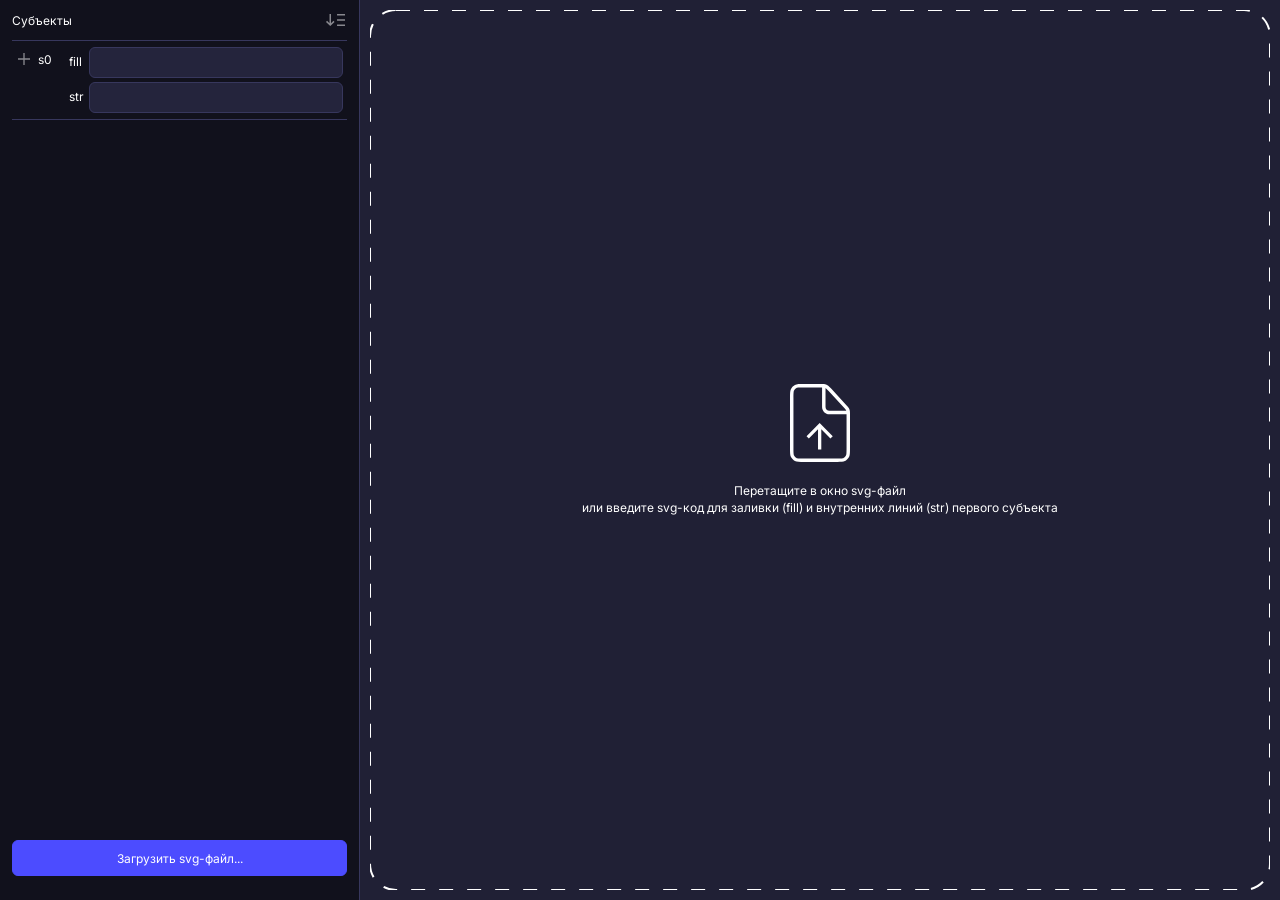
==== index.html @ 62517c6c "Add the settings toolbar and zoom the preview with the wheel A bar above the preview holds the indic" ====
<!DOCTYPE html>
<html lang="ru">
<head>
<meta charset="UTF-8">
<meta name="viewport" content="width=device-width, initial-scale=1">
<title>SVG-конструктор</title>
<link rel="icon" href="data:,">
<link rel="preconnect" href="https://fonts.googleapis.com">
<link rel="preconnect" href="https://fonts.gstatic.com" crossorigin>
<link rel="stylesheet" href="https://fonts.googleapis.com/css2?family=Inter:wght@400&display=swap">
<link rel="stylesheet" href="css/styles.css">
</head>
<!-- The empty state is the page's starting point, so it is set in the markup:
     switching it on from the script would flash the loaded layout first. -->
<body class="is_empty">

<div class="app">

    <aside class="sud_sidebloсk" id="sud_sidebloсk">
        <div class="sub_list_wrap">
            <div class="head_line">
                <p class="sidebar_title">Субъекты</p>
                <button type="button" class="icon_button sort_button" id="sort_button" title="Обратить порядок субъектов">
                    <img src="assets/icons/sort_down_icon.svg" alt="" width="19" height="12">
                </button>
            </div>
            <div class="sub_list" id="sub_list"></div>
        </div>

        <div class="button_block">
            <button type="button" class="upload_button" id="upload_button">
                <span>Загрузить svg-файл...</span>
            </button>
            <button type="button" class="download_button" id="download_button" disabled>
                <img src="assets/icons/downward_icon.svg" alt="" width="12" height="12">
                <span>Скачать</span>
            </button>
            <button type="button" class="copy_button" id="copy_button" disabled title="Скопировать код">
                <img src="assets/icons/content_copy.svg" alt="" width="11" height="12">
            </button>
        </div>

        <div class="resize_handle" id="resize_handle" title="Потяните, чтобы изменить ширину"></div>
    </aside>

    <div class="work_area">

    <div class="settings_toolbar" id="settings_toolbar">
        <div class="settings">

            <!-- Everything here changes the preview or the file; the fields
                 carry their units as text and shed them while being edited. -->
            <div class="indicators_settings" id="indicators_settings" data-drop="4">
                <button type="button" class="switch is_on" id="indicators_switch"
                        role="switch" aria-checked="true" title="Показать индикаторы">
                    <span class="switch_knob"></span>
                </button>
                <span class="settings_label" id="indicators_label">Индикаторы 45 px</span>
                <div class="slider" id="indicators_slider" role="slider" tabindex="0"
                     aria-label="Размер индикаторов" aria-valuemin="20" aria-valuemax="60" aria-valuenow="45">
                    <span class="slider_track"></span>
                    <span class="slider_filled" id="slider_filled"></span>
                    <span class="slider_knob" id="slider_knob"></span>
                </div>
            </div>

            <div class="lines_settings" id="lines_settings" data-drop="2">
                <span class="settings_label">Линии внешн.</span>
                <input type="text" class="unit_input" id="line_out" inputmode="numeric"
                       data-unit=" px" data-min="0" data-max="99" aria-label="Толщина внешней линии">
                <span class="settings_label">, внутр.</span>
                <input type="text" class="unit_input" id="line_in" inputmode="numeric"
                       data-unit=" px" data-min="0" data-max="99" aria-label="Толщина внутренней линии">
            </div>

            <div class="hatching_settings" id="hatching_settings" data-drop="1">
                <span class="settings_label">Штриховка</span>
                <input type="text" class="unit_input" id="hatch_angle" inputmode="numeric"
                       data-unit="°" data-min="0" data-max="180" aria-label="Угол штриховки">
                <input type="text" class="unit_input" id="hatch_width" inputmode="numeric"
                       data-unit=" px" data-min="1" data-max="99" aria-label="Толщина линии штриховки">
                <input type="text" class="unit_input" id="hatch_coverage" inputmode="numeric"
                       data-unit=" %" data-min="1" data-max="100" aria-label="Доля закрашенной части">
            </div>

        </div>

        <!-- Picks which of the six layers the preview shows. The file keeps
             all of them whatever is chosen here. -->
        <div class="layer_selection_block" id="layer_selection_block" data-drop="3">
            <span class="settings_label" id="layer_name">Отлично</span>
            <div class="segments" id="segments"></div>
        </div>
    </div>

    <main class="svg_privew_block" id="svg_privew_block">
        <div class="drag_and_drop_block first_screen" id="first_screen">
            <svg class="dash_frame" aria-hidden="true" focusable="false">
                <rect x="0" y="0" width="100%" height="100%" rx="26" ry="26"></rect>
            </svg>
            <img class="upload_file_icon" src="assets/icons/upload_file_icon.svg" alt="" width="60" height="78">
            <p class="first_screen_text">Перетащите в окно svg-файл<br>или введите svg-код для заливки (fill) и внутренних линий (str) первого субъекта</p>
        </div>
        <!-- Three layers in one coordinate system: the tint sits behind the
             artwork, the outlines and hit areas in front of it. The built file
             itself carries no highlight - it is exported exactly as shown. -->
        <div class="preview_stage" id="preview_stage">
            <svg class="highlight_layer" id="highlight_back" aria-hidden="true" focusable="false"></svg>
            <div class="preview_svg" id="preview_svg"></div>
            <svg class="highlight_layer" id="highlight_front" aria-hidden="true" focusable="false"></svg>
        </div>
    </main>

    </div>

</div>

<div class="drop_overlay" id="drop_overlay">
    <div class="drag_and_drop_block">
        <svg class="dash_frame" aria-hidden="true" focusable="false">
            <rect x="0" y="0" width="100%" height="100%" rx="26" ry="26"></rect>
        </svg>
    </div>
</div>
<div class="error_bar" id="error_bar" role="alert"></div>

<input type="file" id="file_input" accept=".svg,image/svg+xml" hidden>

<script type="module" src="js/app.js"></script>
</body>
</html>
---- css/styles.css ----
/* All colours and metrics come from the Figma exports in design/. */
:root {
    --sidebar-bg: #11111c;
    --preview-bg: #202035;
    --block-bg-hover: #1a1a28;
    --field-bg: #24243c;
    --border: #37375d;
    --accent: #4c4cff;
    --accent-hover: #6378ff;
    --upload-hover: #1e1e41;
    --scroll-thumb: #9393ff;
    --scroll-track: #1d1d38;
    --text: #ffffff;
    --highlight: #ff00fb;
    --drop-line: #9393ff;

    --radius: 6px;
    --control-h: 36px;
    --toolbar-h: 40px;
    --icon-btn: 24px;
    --sub-num-w: 29px;
    --field-pad: 6px;
    --line-h: 17px;
    --sidebar-min: 360px;
}

* { box-sizing: border-box; }

html, body {
    height: 100%;
    margin: 0;
}

body,
button,
input,
textarea {
    font-family: "Inter", "Segoe UI", system-ui, -apple-system, sans-serif;
    font-size: 12px;
    font-weight: 400;
    line-height: var(--line-h);
}

body {
    background: var(--preview-bg);
    color: var(--text);
    overflow: hidden;
}

.app {
    display: flex;
    height: 100%;
}

/* ---------- left sidebar ---------- */

.sud_sidebloсk {
    position: relative;
    display: flex;
    flex-direction: column;
    gap: 24px;
    width: var(--sidebar-min);
    min-width: var(--sidebar-min);
    flex: 0 0 auto;
    padding: 8px 12px 24px;
    background: var(--sidebar-bg);
    border-right: 1px solid var(--border);
}

/* ---------- settings toolbar ---------- */

.work_area {
    display: flex;
    flex-direction: column;
    flex: 1 1 auto;
    min-width: 0;
}

.settings_toolbar {
    display: flex;
    align-items: center;
    justify-content: space-between;
    gap: 20px;
    flex: 0 0 auto;
    height: var(--toolbar-h);
    padding: 0 20px;
    background: var(--sidebar-bg);
    border-bottom: 1px solid var(--border);
}

/* The design lays the bar out at 1920. In a narrower window the settings are
   cut off at the right rather than running into the layer segments, which are
   the one control that must stay reachable. */
.settings {
    display: flex;
    align-items: center;
    /* 20px between the groups, as drawn, tightening only once the window is
       narrower than the design's 1920. */
    gap: clamp(8px, 1.5vw, 20px);
    flex: 0 1 auto;
    min-width: 0;
    overflow: hidden;
}

.layer_selection_block { flex: 0 0 auto; }

.indicators_settings,
.lines_settings,
.hatching_settings,
.layer_selection_block {
    display: flex;
    align-items: center;
    gap: 4px;
    flex: 0 0 auto;
}

.settings_label { white-space: nowrap; }

/* Dropped whole when the bar runs out of room, in the order set in app.js. */
.settings_toolbar .is_hidden { display: none; }

/* ---------- switch ---------- */

.switch {
    flex: 0 0 auto;
    display: inline-flex;
    align-items: center;
    width: 26px;
    height: 15px;
    padding: 1px;
    border-radius: 11px;
    background: none;
    border: 1px solid var(--accent);
    cursor: pointer;
}

.switch.is_on {
    background: var(--accent);
    justify-content: flex-end;
}

.switch_knob {
    width: 13px;
    height: 13px;
    border-radius: 100%;
    background: var(--text);
}

/* ---------- slider ---------- */

/* Fixed indicator sizes, one stop per prepared template. The track is the one
   thing here that reads the same when it is shorter, so it gives way first. */
.slider {
    position: relative;
    flex: 0 1 150px;
    min-width: 60px;
    height: 20px;
    cursor: pointer;
    touch-action: none;
}

.slider_track,
.slider_filled {
    position: absolute;
    top: 8px;
    left: 0;
    height: 4px;
    background: var(--field-bg);
}

.slider_track { width: 100%; }
.slider_filled { background: var(--accent); }

.slider_knob {
    position: absolute;
    top: 0;
    width: 8px;
    height: 20px;
    border-radius: 4px;
    background: var(--text);
}

.slider:focus-visible { outline: none; }
.slider:focus-visible .slider_knob { box-shadow: 0 0 0 2px var(--accent); }

/* ---------- unit inputs ---------- */

.unit_input {
    flex: 0 0 auto;
    width: 46px;
    height: 23px;
    padding: 6px;
    text-align: left;
    background: var(--field-bg);
    border: 1px solid var(--border);
    border-radius: var(--radius);
    color: var(--text);
}

.unit_input:focus {
    outline: none;
    border-color: var(--accent);
}

/* ---------- layer segments ---------- */

.segments {
    display: flex;
    align-items: center;
    width: 190px;
    height: 15px;
    flex: 0 0 auto;
}

.segment {
    position: relative;
    flex: 1 1 0;
    height: 100%;
    padding: 0;
    border: 0;
    border-radius: 0;
    background: none;
    cursor: pointer;
}

.segment:first-child { border-radius: 24px 0 0 24px; }
.segment:last-child { border-radius: 0 24px 24px 0; }

/* A 15px stripe is a small thing to hit, so each segment reaches the full
   height of the bar for the pointer while staying 15px to the eye. The
   pseudo-element belongs to the button, so hover and clicks land on it. */
.segment::after {
    content: "";
    position: absolute;
    left: 0;
    right: 0;
    top: 50%;
    height: var(--toolbar-h);
    transform: translateY(-50%);
}

/* Drawn as an outline straddling the edge, and raised, so the whole ring is
   visible over the segments on either side. */
.segment.is_on {
    z-index: 1;
    outline: 2px solid var(--text);
    outline-offset: -1px;
}

.segment_otlichno { background: #049b4e; }
.segment_norm { background: #00ff00; }
.segment_tpm { background: #fff200; }
.segment_ndp { background: #ff0000; }
.segment_repair { background: #7f4124; }

/* The hatch the "Reserve" background is filled with, in miniature. */
.segment_background {
    background: repeating-linear-gradient(-45deg,
        #808080 0 2px, transparent 2px 6px);
}

/* Full-height grab area on the right edge, so the whole border can be dragged. */
.resize_handle {
    position: absolute;
    top: 0;
    right: -3px;
    width: 6px;
    height: 100%;
    cursor: col-resize;
    z-index: 5;
}

/* The grab area stays wide; only a 1px line is drawn. */
.resize_handle::after {
    content: "";
    position: absolute;
    top: 0;
    left: 2px;
    width: 1px;
    height: 100%;
    background: transparent;
}

.resize_handle:hover::after,
body.is_resizing .resize_handle::after {
    background: var(--accent);
}

body.is_resizing {
    cursor: col-resize;
    user-select: none;
}

.sub_list_wrap {
    display: flex;
    flex-direction: column;
    gap: 8px;
    flex: 1;
    min-height: 0;
}

.head_line {
    display: flex;
    align-items: center;
    gap: 2px;
    height: var(--icon-btn);
}

.sidebar_title {
    margin: 0;
    flex: 1 1 auto;
    min-width: 0;
    font-weight: 400;
}

/* position: relative makes the list the offsetParent of its rows, which is what
   centring a row in view is measured against. */
.sub_list {
    position: relative;
    display: flex;
    flex-direction: column;
    gap: 0;
    overflow-y: auto;
    flex: 1;
    min-height: 0;
}

.sub_list::-webkit-scrollbar { width: 4px; }
.sub_list::-webkit-scrollbar-track { background: var(--scroll-track); }
.sub_list::-webkit-scrollbar-thumb { background: var(--scroll-thumb); }
.sub_list::-webkit-scrollbar-button { display: none; height: 0; width: 0; }
.sub_list::-webkit-scrollbar-corner { background: var(--scroll-track); }

/* Chrome ignores the ::-webkit-scrollbar rules as soon as scrollbar-width is
   set, so the standard properties are kept for Firefox only. */
@supports not selector(::-webkit-scrollbar) {
    .sub_list {
        scrollbar-width: thin;
        scrollbar-color: var(--scroll-thumb) var(--scroll-track);
    }
}

/* ---------- subject row ---------- */

.sub_block {
    position: relative;
    display: flex;
    align-items: flex-start;
    gap: 2px;
    padding: 6px 4px 6px 0;
    background: none;
    border-top: 1px solid var(--border);
    border-bottom: 1px solid var(--border);
    border-radius: 0;
    cursor: pointer;
}

/* Adjacent rows share one visible rule rather than stacking two. */
.sub_block + .sub_block { border-top: none; }

/* The row being carried leaves the list and is fixed to the viewport, so that
   scrolling the list underneath does not drag it along. Its copy stays behind
   in the list and holds the place it would drop into. */
.sub_block.is_dragging {
    position: fixed;
    background: var(--block-bg-hover);
    z-index: 6;
    pointer-events: none;
}

/* The copy is a picture of the row, not a row: it answers to nothing. */
.sub_block_ghost { pointer-events: none; }

/* Only the row in hand is lit while it is being carried - the rows it passes
   over are under the cursor, but they are not what the cursor is on. */
body.is_row_dragging .sub_block:hover,
body.is_row_dragging .sub_block:active,
body.is_row_dragging .sub_block.is_hover { background: none; }

body.is_row_dragging .sub_block.is_dragging { background: var(--block-bg-hover); }

/* The gap the row would drop into, marked on the rows either side of it. Drawn
   over the 1px rule rather than as a thicker border, so widening the line
   cannot nudge the rows below it while the row is being carried. */
.sub_block.is_drop_above::after,
.sub_block.is_drop_below::after {
    content: "";
    position: absolute;
    left: 0;
    right: 0;
    height: 2px;
    background: var(--drop-line);
    pointer-events: none;
}

.sub_block.is_drop_above::after { bottom: -1px; }
.sub_block.is_drop_below::after { top: -1px; }

body.is_row_dragging {
    cursor: grabbing;
    user-select: none;
}

/* is_hover is the same state reached from the preview side, so pointing at a
   subject in the drawing lights up its row and the other way round. */
.sub_block:hover,
.sub_block:active,
.sub_block.is_hover { background: var(--block-bg-hover); }

.icon_button {
    flex: 0 0 auto;
    display: inline-flex;
    align-items: center;
    justify-content: center;
    width: var(--icon-btn);
    height: var(--icon-btn);
    padding: 0;
    background: none;
    border: 0;
    cursor: pointer;
    opacity: 0.5;
}

.icon_button:hover,
.icon_button:active { opacity: 1; }

.sub_num {
    flex: 0 0 auto;
    width: var(--sub-num-w);
    height: var(--icon-btn);
    display: flex;
    align-items: center;
}

.text_fields_block {
    display: none;
    flex-direction: column;
    gap: 4px;
    flex: 1 1 auto;
    min-width: 0;
}

.sub_block.is_open .text_fields_block { display: flex; }
.sub_block.is_open .delete_sub_button { display: none; }

/* Collapsed rows show nothing in the middle, so the delete button is pushed
   to the far right instead of being carried there by the fields. */
.delete_sub_button { margin-left: auto; }

.text_field {
    display: flex;
    align-items: flex-start;
    gap: 4px;
    min-width: 0;
}

/* Padding matches the input's, so the label sits on the first line's baseline. */
.field_label {
    flex: 0 0 auto;
    width: 16px;
    padding-top: var(--field-pad);
    color: var(--text);
}

.text_field textarea {
    flex: 1 1 auto;
    min-width: 0;
    display: block;
    height: calc(var(--line-h) + var(--field-pad) * 2 + 2px);
    min-height: calc(var(--line-h) + var(--field-pad) * 2 + 2px);
    overflow: hidden;
    resize: none;
    background: var(--field-bg);
    border: 1px solid var(--border);
    border-radius: var(--radius);
    padding: var(--field-pad);
    color: var(--text);
    word-break: break-all;
    cursor: text;
}

.text_field textarea:focus {
    outline: none;
    border-color: var(--accent);
}

/* ---------- buttons ---------- */

.button_block {
    display: flex;
    align-items: center;
    gap: 6px;
}

.upload_button,
.download_button,
.copy_button {
    display: inline-flex;
    align-items: center;
    justify-content: center;
    height: var(--control-h);
    padding: 0 6px;
    border-radius: var(--radius);
    color: var(--text);
    cursor: pointer;
}

/* flex-basis 0 makes the two wide buttons share the row equally, whatever their
   labels measure. At the 360px minimum half the row is 145.5px and the upload
   label needs 149.3px at the design's 10px padding, so these two carry 6px
   instead - the label stays whole and the buttons stay exactly equal. */
.upload_button {
    flex: 1 1 0;
    min-width: 0;
    gap: 10px;
    background: transparent;
    border: 1px solid var(--accent);
}

.download_button {
    flex: 1 1 0;
    min-width: 0;
    gap: 5px;
    background: var(--accent);
    border: 1px solid var(--accent);
}

.upload_button span,
.download_button span {
    min-width: 0;
    overflow: hidden;
    white-space: nowrap;
    text-overflow: ellipsis;
}

.download_button img { flex: 0 0 auto; }

.copy_button {
    flex: 0 0 auto;
    padding: 0 10px;
    gap: 5px;
    background: var(--accent);
    border: 1px solid var(--accent);
}

.upload_button:hover { background: var(--upload-hover); }

.download_button:hover:not(:disabled),
.copy_button:hover:not(:disabled) {
    background: var(--accent-hover);
    border-color: var(--accent-hover);
}

.download_button:disabled,
.copy_button:disabled {
    opacity: 0.4;
    cursor: not-allowed;
}

/* Nothing has been entered yet: the only thing to do is load a file, so Upload
   is the filled button and the two export buttons are not offered at all. */
body.is_empty .download_button,
body.is_empty .copy_button { display: none; }

body.is_empty .upload_button { background: var(--accent); }

body.is_empty .upload_button:hover {
    background: var(--accent-hover);
    border-color: var(--accent-hover);
}

/* ---------- right preview ---------- */

.svg_privew_block {
    position: relative;
    flex: 1 1 auto;
    min-width: 0;
    min-height: 0;
    padding: 20px;
    display: flex;
    align-items: center;
    justify-content: center;
    background: var(--preview-bg);
}

/* The injected <svg> is scaled by CSS only; the exported markup is untouched.
   The wheel zoom scales the whole stage rather than the drawing inside it, so
   the highlight layers cannot drift out of register with the artwork. */
.preview_stage {
    position: relative;
    width: 100%;
    height: 100%;
    min-width: 0;
    min-height: 0;
}

.preview_svg,
.highlight_layer {
    position: absolute;
    inset: 0;
    width: 100%;
    height: 100%;
}

.preview_stage svg {
    width: 100%;
    height: 100%;
    /* preserveAspectRatio defaults to xMidYMid meet, so proportions are kept.
       The highlight layers carry the same viewBox and the same box, so the two
       coordinate systems land on top of each other exactly. */
}

/* ---------- subject highlight ---------- */

/* Only the hit areas take the pointer; everything else in the layer is paint. */
.highlight_layer { pointer-events: none; }

.highlight_layer .hl_tint,
.highlight_layer .hl_outline {
    visibility: hidden;
}

.highlight_layer .hl_tint.is_on,
.highlight_layer .hl_outline.is_on {
    visibility: visible;
}

.hl_tint {
    fill: var(--highlight);
    fill-opacity: 0.1;
    stroke: none;
}

.hl_outline {
    fill: none;
    stroke: var(--highlight);
}

/* Invisible, but it is what the cursor actually meets in the drawing. */
.hl_hit {
    fill: transparent;
    stroke: none;
    pointer-events: all;
    cursor: pointer;
}

/* ---------- drag-and-drop frame: empty state and drag overlay ---------- */

/* Design: the block is inset 10px from its container, corner radius 26, and
   carries a 1px white dash-dot outline. */
.drag_and_drop_block {
    position: absolute;
    inset: 10px;
    display: flex;
    flex-direction: column;
    align-items: center;
    justify-content: center;
    gap: 20px;
    padding: 20px;
    border-radius: 26px;
    text-align: center;
    pointer-events: none;
}

/* CSS borders cannot be dashed to a given measure, so the outline is a real
   stroke: 14px of line, 14px of gap. The rect fills the svg viewport and is
   stroked at double width - the outer half falls outside the viewport and is
   clipped, leaving a crisp 1px line inside. */
.dash_frame {
    position: absolute;
    inset: 0;
    width: 100%;
    height: 100%;
    overflow: hidden;
}

.dash_frame rect {
    fill: none;
    stroke: var(--text);
    stroke-width: 2;
    stroke-dasharray: 14 14;
}

.first_screen { display: none; }

body.is_empty .first_screen { display: flex; }
body.is_empty .preview_stage { display: none; }
/* With nothing to look at there is nothing to set up either. */
body.is_empty .settings_toolbar { display: none; }

/* While a file is being dragged, the overlay draws the only frame: the one on
   the first screen would show through the veil as a second, offset outline. */
body.is_dragging .first_screen .dash_frame { display: none; }

.upload_file_icon { flex: 0 0 auto; }

.first_screen_text {
    margin: 0;
    max-width: 100%;
}

/* ---------- drag overlay ---------- */

/* Design drag_screen: #11111C at 80%, with the same inset dash-dot frame. */
.drop_overlay {
    position: fixed;
    inset: 0;
    display: none;
    background: rgba(17, 17, 28, 0.8);
    z-index: 10;
}

.drop_overlay.is_active { display: block; }

.error_bar {
    position: fixed;
    left: 50%;
    bottom: 24px;
    transform: translateX(-50%);
    max-width: 70vw;
    padding: 10px 16px;
    border-radius: var(--radius);
    background: var(--sidebar-bg);
    border: 1px solid #ff5c5c;
    display: none;
    z-index: 20;
}

.error_bar.is_visible { display: block; }
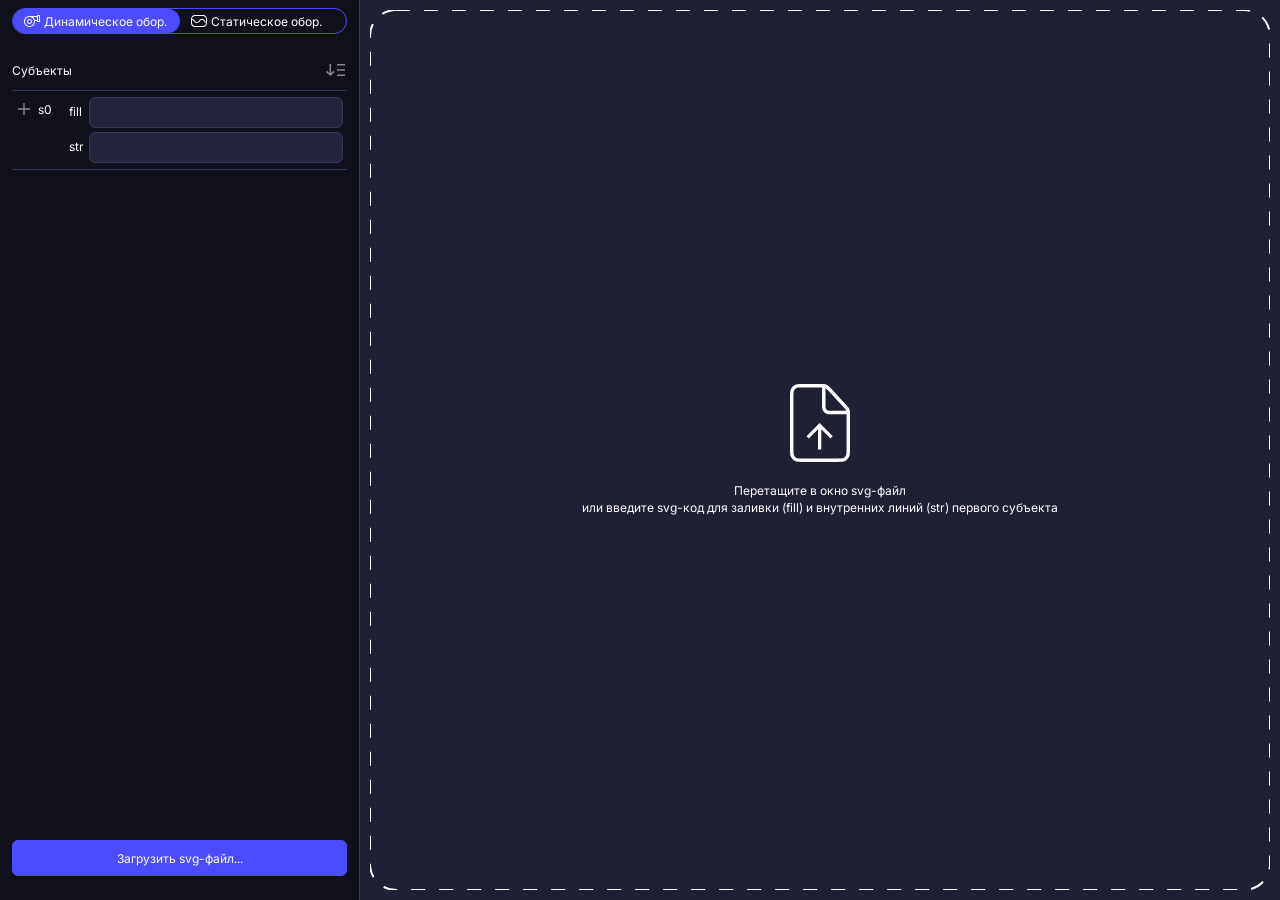
==== commit ff32cde6: "Static equipment: a second template, chosen over one drawing KOMPAKS draws two kinds of object, and " ====
--- a/index.html
+++ b/index.html
@@ -17,6 +17,129 @@
 <div class="app">
 
     <aside class="sud_sidebloсk" id="sud_sidebloсk">
+
+        <!-- Which of the two templates the file is built from. It is the first
+             thing in the sidebar whatever else is showing, and it changes
+             nothing else: the subjects, their code and every adjustment made
+             to them stay exactly as they are across a switch. -->
+        <div class="object_type_selector" id="object_type_selector" role="group" aria-label="Тип объекта">
+            <button type="button" class="object_type is_on" id="object_type_dynamic"
+                    data-type="dynamic" aria-pressed="true">
+                <img src="assets/icons/dynamics_icon.svg" alt="" width="16" height="12">
+                <span>Динамическое обор.</span>
+            </button>
+            <button type="button" class="object_type" id="object_type_static"
+                    data-type="static" aria-pressed="false">
+                <img src="assets/icons/static_icon.svg" alt="" width="16" height="12">
+                <span>Статическое обор.</span>
+            </button>
+        </div>
+
+        <!-- The click area of the selected subject: how far each border of its
+             layer_sN_frame sits from the subject's own edge. Hidden while
+             nothing is selected. -->
+        <div class="click_area_settings" id="click_area_settings">
+            <div class="head_line">
+                <p class="sidebar_title">Область нажатия</p>
+                <button type="button" class="icon_button reset_button" id="reset_button" title="Вернуть область нажатия к размеру субъекта">
+                    <img src="assets/icons/reset_icon.svg" alt="" width="12" height="12">
+                </button>
+            </div>
+            <div class="inputs_block">
+                <div class="click_column">
+                    <label class="click_input">
+                        <img src="assets/icons/border_left_icon.svg" alt="" width="12" height="12">
+                        <input type="text" id="click_left" inputmode="numeric" data-side="left"
+                               aria-label="Левая граница области нажатия">
+                    </label>
+                </div>
+                <div class="click_column">
+                    <label class="click_input">
+                        <img src="assets/icons/border_top_icon.svg" alt="" width="12" height="12">
+                        <input type="text" id="click_top" inputmode="numeric" data-side="top"
+                               aria-label="Верхняя граница области нажатия">
+                    </label>
+                    <label class="click_input">
+                        <img src="assets/icons/border_bottom_icon.svg" alt="" width="12" height="12">
+                        <input type="text" id="click_bottom" inputmode="numeric" data-side="bottom"
+                               aria-label="Нижняя граница области нажатия">
+                    </label>
+                </div>
+                <div class="click_column">
+                    <label class="click_input">
+                        <img src="assets/icons/border_right_icon.svg" alt="" width="12" height="12">
+                        <input type="text" id="click_right" inputmode="numeric" data-side="right"
+                               aria-label="Правая граница области нажатия">
+                    </label>
+                </div>
+            </div>
+        </div>
+
+        <!-- Where each of the five indicators of the selected subject sits,
+             measured from the corner of the subject the format puts it in. -->
+        <div class="indicator_position_settings" id="indicator_position_settings">
+            <div class="head_line">
+                <p class="sidebar_title">Индикаторы</p>
+                <button type="button" class="icon_button reset_button" id="reset_indicators_button"
+                        title="Вернуть индикаторы всех субъектов на места">
+                    <img src="assets/icons/reset_icon.svg" alt="" width="12" height="12">
+                </button>
+            </div>
+            <div class="inputs_block">
+                <div class="click_column">
+                    <div class="ind_row">
+                        <img src="assets/icons/old_repair_icon.svg" alt="" width="16" height="16" title="Ремонт в прошлом">
+                        <div class="ind_fields" data-indicator="oldRepair">
+                            <input type="text" class="ind_input" id="ind_old_repair_x" inputmode="numeric"
+                                   data-indicator="oldRepair" data-axis="x" aria-label="Ремонт в прошлом, сдвиг по X">
+                            <input type="text" class="ind_input" id="ind_old_repair_y" inputmode="numeric"
+                                   data-indicator="oldRepair" data-axis="y" aria-label="Ремонт в прошлом, сдвиг по Y">
+                        </div>
+                    </div>
+                    <div class="ind_row">
+                        <img src="assets/icons/old_sost_icon.svg" alt="" width="16" height="16" title="Состояние в прошлом">
+                        <div class="ind_fields" data-indicator="oldSost">
+                            <input type="text" class="ind_input" id="ind_old_sost_x" inputmode="numeric"
+                                   data-indicator="oldSost" data-axis="x" aria-label="Состояние в прошлом, сдвиг по X">
+                            <input type="text" class="ind_input" id="ind_old_sost_y" inputmode="numeric"
+                                   data-indicator="oldSost" data-axis="y" aria-label="Состояние в прошлом, сдвиг по Y">
+                        </div>
+                    </div>
+                </div>
+                <div class="click_column">
+                    <div class="ind_row">
+                        <img src="assets/icons/insert_icon.svg" alt="" width="16" height="16" title="Вставка">
+                        <div class="ind_fields" data-indicator="insert">
+                            <input type="text" class="ind_input" id="ind_insert_x" inputmode="numeric"
+                                   data-indicator="insert" data-axis="x" aria-label="Вставка, сдвиг по X">
+                            <input type="text" class="ind_input" id="ind_insert_y" inputmode="numeric"
+                                   data-indicator="insert" data-axis="y" aria-label="Вставка, сдвиг по Y">
+                        </div>
+                    </div>
+                </div>
+                <div class="click_column">
+                    <div class="ind_row">
+                        <img src="assets/icons/old_lock_icon.svg" alt="" width="16" height="16" title="Блокировка в прошлом">
+                        <div class="ind_fields" data-indicator="oldLock">
+                            <input type="text" class="ind_input" id="ind_old_lock_x" inputmode="numeric"
+                                   data-indicator="oldLock" data-axis="x" aria-label="Блокировка в прошлом, сдвиг по X">
+                            <input type="text" class="ind_input" id="ind_old_lock_y" inputmode="numeric"
+                                   data-indicator="oldLock" data-axis="y" aria-label="Блокировка в прошлом, сдвиг по Y">
+                        </div>
+                    </div>
+                    <div class="ind_row">
+                        <img src="assets/icons/fail_icon.svg" alt="" width="16" height="16" title="Отказ">
+                        <div class="ind_fields" data-indicator="fail">
+                            <input type="text" class="ind_input" id="ind_fail_x" inputmode="numeric"
+                                   data-indicator="fail" data-axis="x" aria-label="Отказ, сдвиг по X">
+                            <input type="text" class="ind_input" id="ind_fail_y" inputmode="numeric"
+                                   data-indicator="fail" data-axis="y" aria-label="Отказ, сдвиг по Y">
+                        </div>
+                    </div>
+                </div>
+            </div>
+        </div>
+
         <div class="sub_list_wrap">
             <div class="head_line">
                 <p class="sidebar_title">Субъекты</p>
@@ -50,45 +173,67 @@
 
             <!-- Everything here changes the preview or the file; the fields
                  carry their units as text and shed them while being edited. -->
-            <div class="indicators_settings" id="indicators_settings" data-drop="4">
+            <!-- Preview only, like the indicator switch: the triangle marks where
+                 the click area is pointed at and never reaches the file. -->
+            <div class="cursor_settings" id="cursor_settings" data-drop="6">
+                <button type="button" class="switch is_on" id="cursor_switch"
+                        role="switch" aria-checked="true" title="Скрыть курсор">
+                    <span class="switch_knob"></span>
+                </button>
+                <span class="settings_label">Курсор</span>
+            </div>
+
+            <div class="indicators_settings" id="indicators_settings" data-drop="5">
                 <button type="button" class="switch is_on" id="indicators_switch"
                         role="switch" aria-checked="true" title="Показать индикаторы">
                     <span class="switch_knob"></span>
                 </button>
-                <span class="settings_label" id="indicators_label">Индикаторы 45 px</span>
+                <span class="settings_label" id="indicators_label">Индикаторы Ø<span class="label_num" id="indicators_size">45</span></span>
                 <div class="slider" id="indicators_slider" role="slider" tabindex="0"
-                     aria-label="Размер индикаторов" aria-valuemin="20" aria-valuemax="60" aria-valuenow="45">
+                     aria-label="Размер индикаторов" aria-valuemin="6" aria-valuemax="100" aria-valuenow="45">
                     <span class="slider_track"></span>
                     <span class="slider_filled" id="slider_filled"></span>
                     <span class="slider_knob" id="slider_knob"></span>
                 </div>
             </div>
 
-            <div class="lines_settings" id="lines_settings" data-drop="2">
+            <div class="lines_settings" id="lines_settings" data-drop="3">
                 <span class="settings_label">Линии внешн.</span>
                 <input type="text" class="unit_input" id="line_out" inputmode="numeric"
-                       data-unit=" px" data-min="0" data-max="99" aria-label="Толщина внешней линии">
+                       data-min="0" data-max="99" aria-label="Толщина внешней линии">
                 <span class="settings_label">, внутр.</span>
                 <input type="text" class="unit_input" id="line_in" inputmode="numeric"
-                       data-unit=" px" data-min="0" data-max="99" aria-label="Толщина внутренней линии">
-            </div>
-
-            <div class="hatching_settings" id="hatching_settings" data-drop="1">
+                       data-min="0" data-max="99" aria-label="Толщина внутренней линии">
+            </div>
+
+            <div class="hatching_settings" id="hatching_settings" data-drop="2">
                 <span class="settings_label">Штриховка</span>
                 <input type="text" class="unit_input" id="hatch_angle" inputmode="numeric"
                        data-unit="°" data-min="0" data-max="180" aria-label="Угол штриховки">
                 <input type="text" class="unit_input" id="hatch_width" inputmode="numeric"
-                       data-unit=" px" data-min="1" data-max="99" aria-label="Толщина линии штриховки">
+                       data-min="1" data-max="99" aria-label="Толщина линии штриховки">
                 <input type="text" class="unit_input" id="hatch_coverage" inputmode="numeric"
                        data-unit=" %" data-min="1" data-max="100" aria-label="Доля закрашенной части">
             </div>
 
+            <!-- The empty space the format leaves under the object, and as much
+                 above it as is asked for. Both are part of the document, so the
+                 file is rebuilt as they are typed. -->
+            <div class="offset_settings" id="offset_settings" data-drop="1">
+                <span class="settings_label">Отступ снизу</span>
+                <input type="text" class="unit_input" id="offset_bottom" inputmode="numeric"
+                       data-min="0" data-max="9999" aria-label="Отступ снизу">
+                <span class="settings_label">, сверху</span>
+                <input type="text" class="unit_input" id="offset_top" inputmode="numeric"
+                       data-min="0" data-max="9999" aria-label="Отступ сверху">
+            </div>
+
         </div>
 
         <!-- Picks which of the six layers the preview shows. The file keeps
              all of them whatever is chosen here. -->
-        <div class="layer_selection_block" id="layer_selection_block" data-drop="3">
-            <span class="settings_label" id="layer_name">Отлично</span>
+        <div class="layer_selection_block" id="layer_selection_block" data-drop="4">
+            <span class="settings_label" id="layer_name">ХОР</span>
             <div class="segments" id="segments"></div>
         </div>
     </div>
--- a/css/styles.css
+++ b/css/styles.css
@@ -104,9 +104,11 @@
 
 .layer_selection_block { flex: 0 0 auto; }
 
+.cursor_settings,
 .indicators_settings,
 .lines_settings,
 .hatching_settings,
+.offset_settings,
 .layer_selection_block {
     display: flex;
     align-items: center;
@@ -115,9 +117,31 @@
 }
 
 .settings_label { white-space: nowrap; }
+
+/* The size in the indicator label keeps the width of the widest of the
+   prepared sizes, so stepping from 6 to 100 cannot push the rest of the bar
+   about. The width itself is measured and set by app.js: `ch` is the width of
+   a "0" without the tabular figures asked for here, and "100" does not fit in
+   three of those. */
+.label_num {
+    display: inline-block;
+    font-variant-numeric: tabular-nums;
+}
+
+/* Both switch strips answer to a click anywhere on them, bar the slider, which
+   carries its own cursor and keeps its own clicks (see app.js). */
+.cursor_settings,
+.indicators_settings {
+    cursor: pointer;
+    user-select: none;
+}
 
 /* Dropped whole when the bar runs out of room, in the order set in app.js. */
 .settings_toolbar .is_hidden { display: none; }
+
+/* Not the bar running out of room: a block with nothing to set for the object
+   being built, which is gone whatever room there is. */
+.settings_toolbar .is_off { display: none; }
 
 /* ---------- switch ---------- */
 
@@ -299,6 +323,47 @@
     min-height: 0;
 }
 
+/* Two halves of one pill, from design/object_type_selector.json: a 1px accent
+   ring around both and the chosen one filled. At the sidebar's 360px minimum
+   the ring measures the design's 336px exactly, which is what the labels were
+   laid out against. */
+.object_type_selector {
+    display: flex;
+    align-items: center;
+    flex: 0 0 auto;
+    height: 26px;
+    border: 1px solid var(--accent);
+    border-radius: 40px;
+}
+
+.object_type {
+    display: flex;
+    align-items: center;
+    flex: 1 1 0;
+    min-width: 0;
+    height: 24px;
+    gap: 4px;
+    padding: 0 11px;
+    border: 0;
+    border-radius: 44px;
+    background: transparent;
+    color: var(--text);
+    cursor: pointer;
+}
+
+.object_type img { flex: 0 0 auto; }
+
+.object_type span {
+    min-width: 0;
+    overflow: hidden;
+    white-space: nowrap;
+    text-overflow: ellipsis;
+}
+
+.object_type.is_on { background: var(--accent); }
+
+.object_type:not(.is_on):hover { background: var(--upload-hover); }
+
 .head_line {
     display: flex;
     align-items: center;
@@ -339,6 +404,115 @@
         scrollbar-color: var(--scroll-thumb) var(--scroll-track);
     }
 }
+
+/* ---------- click area ---------- */
+
+/* Design click_area_settings: a head line like the list's own, then three
+   columns of 23px fields - left, top over bottom, right - laid out the way the
+   borders they move sit around the subject. Only a selected subject has an
+   area to adjust, so with nothing selected the block is not there at all. */
+.click_area_settings {
+    display: none;
+    flex-direction: column;
+    gap: 8px;
+    flex: 0 0 auto;
+}
+
+.click_area_settings.is_on { display: flex; }
+
+.inputs_block {
+    display: flex;
+    align-items: center;
+    gap: 6px;
+}
+
+.click_column {
+    display: flex;
+    flex-direction: column;
+    gap: 6px;
+    flex: 1 1 0;
+    min-width: 0;
+}
+
+/* The whole field is the label, so a click anywhere in it - the icon included -
+   puts the caret in the number. */
+.click_input {
+    display: flex;
+    align-items: center;
+    gap: 6px;
+    height: 23px;
+    padding: 0 6px;
+    background: var(--field-bg);
+    border: 1px solid var(--border);
+    border-radius: var(--radius);
+    cursor: text;
+}
+
+.click_input:focus-within { border-color: var(--accent); }
+
+.click_input img { flex: 0 0 auto; }
+
+.click_input input {
+    flex: 1 1 auto;
+    width: 100%;
+    min-width: 0;
+    padding: 0;
+    background: none;
+    border: 0;
+    color: var(--text);
+}
+
+.click_input input:focus { outline: none; }
+
+/* ---------- indicator positions ---------- */
+
+/* Design indicator_position_settings: the same three columns as the block
+   above, each row an icon and the two fields that move that indicator. */
+.indicator_position_settings {
+    display: none;
+    flex-direction: column;
+    gap: 8px;
+    flex: 0 0 auto;
+}
+
+.indicator_position_settings.is_on { display: flex; }
+
+.ind_row {
+    display: flex;
+    align-items: center;
+    gap: 4px;
+}
+
+.ind_row > img { flex: 0 0 auto; }
+
+.ind_fields {
+    display: flex;
+    align-items: center;
+    gap: 2px;
+    flex: 1 1 auto;
+    min-width: 0;
+}
+
+.ind_input {
+    flex: 1 1 0;
+    width: 100%;
+    min-width: 0;
+    height: 23px;
+    padding: 0 6px;
+    background: var(--field-bg);
+    border: 1px solid var(--border);
+    border-radius: var(--radius);
+    color: var(--text);
+}
+
+.ind_input:focus {
+    outline: none;
+    border-color: var(--accent);
+}
+
+/* The indicator picked out in the drawing: its two fields are the ones the
+   arrow keys are moving. */
+.ind_fields.is_selected .ind_input { border-color: var(--accent); }
 
 /* ---------- subject row ---------- */
 
@@ -573,6 +747,10 @@
 
 .svg_privew_block {
     position: relative;
+    /* The pointer is allowed out of the drawing but not out of the preview:
+       at the largest zoom it is cut off here rather than drawn over the
+       sidebar. */
+    overflow: hidden;
     flex: 1 1 auto;
     min-width: 0;
     min-height: 0;
@@ -605,9 +783,26 @@
 .preview_stage svg {
     width: 100%;
     height: 100%;
-    /* preserveAspectRatio defaults to xMidYMid meet, so proportions are kept.
-       The highlight layers carry the same viewBox and the same box, so the two
-       coordinate systems land on top of each other exactly. */
+    /* Proportions are kept whatever preserveAspectRatio says; what it decides
+       is where a box that does not fill the element is put inside it. The
+       highlight layers are given the same viewBox and the same value as the
+       file (renderHighlights), so the two coordinate systems land on top of
+       each other exactly. */
+}
+
+/* The areas KOMPAKS replaces with objects of its own: the view it draws the
+   object in, and the eight clusters under it. In the file they are `fill:none`
+   and nothing else - the format has no line on them - so this is a rule of the
+   app's own over the injected copy, and nothing of it reaches the export. The
+   line is in the document's units, like every other line in the drawing, so it
+   scales with the artwork. They are paint, not targets: the pointer goes
+   through them to the drawing underneath. */
+.preview_svg [id="View"],
+.preview_svg [id^="Cluster"] {
+    fill: none;
+    stroke: var(--text);
+    stroke-width: 2;
+    pointer-events: none;
 }
 
 /* ---------- subject highlight ---------- */
@@ -635,6 +830,114 @@
     fill: none;
     stroke: var(--highlight);
 }
+
+/* Grab bands over the four borders of the selected subject's click area. They
+   are as wide as the pointer needs whatever the zoom is, so app.js sets their
+   thickness in file units from the current scale. */
+.highlight_layer .hl_edge {
+    fill: transparent;
+    stroke: none;
+    visibility: hidden;
+    pointer-events: none;
+}
+
+.highlight_layer .hl_edge.is_live {
+    visibility: visible;
+    pointer-events: all;
+}
+
+.hl_edge_top,
+.hl_edge_bottom { cursor: ns-resize; }
+
+.hl_edge_left,
+.hl_edge_right { cursor: ew-resize; }
+
+/* The cursor stays what it was grabbed as for the whole drag, wherever the
+   pointer travels while the border follows it. Everything underneath inherits
+   it: the border snapping onto the shape puts a hit area under the pointer, and
+   its own cursor would otherwise take over mid-drag. */
+body.is_edge_x { cursor: ew-resize; }
+body.is_edge_y { cursor: ns-resize; }
+/* !important because the things under the pointer are the very things that
+   carry a cursor of their own - the hit areas and the indicators - and they say
+   so more specifically than any selector this rule could be written with. */
+body.is_edge_x *,
+body.is_edge_y * { cursor: inherit !important; }
+body.is_edge_x,
+body.is_edge_y { user-select: none; }
+
+/* The pointer stands at the foot of the click area and hangs below it, which
+   puts it outside the document when the subject is at the bottom of the
+   drawing. The layer it is on therefore does not clip: the document is what
+   the zoom is measured on, and nothing is added to it to make room for a mark
+   that is not in the file. Everything else on the layer is inside the
+   document anyway. */
+#highlight_front { overflow: visible; }
+
+/* Drawn to the proportions of design/icons/pointer.svg: a triangle as wide as
+   a third of the average subject, pointing at the click area it belongs to. */
+.hl_cursor {
+    fill: var(--text);
+    stroke: #000000;
+    stroke-linejoin: miter;
+    visibility: hidden;
+}
+
+.hl_cursor.is_selected { visibility: visible; }
+
+/* The five indicators can be picked out in the drawing; which one is picked
+   shows in the sidebar, on its pair of fields. */
+.highlight_layer .hl_ind {
+    fill: transparent;
+    stroke: none;
+    visibility: hidden;
+    pointer-events: none;
+    cursor: pointer;
+}
+
+.highlight_layer .hl_ind.is_live {
+    visibility: visible;
+    pointer-events: all;
+}
+
+/* The empty space above and below the object, shown while its field is being
+   edited: lit the way a selected subject is, and with the edge of the document
+   drawn round the lot, since that is what the offset is changing. */
+.hl_offset {
+    fill: var(--highlight);
+    fill-opacity: 0.1;
+    stroke: var(--highlight);
+    visibility: hidden;
+}
+
+.hl_offset.is_on { visibility: visible; }
+
+/* Stroked at double width, so the outer half falls outside the viewport and is
+   clipped and a crisp line is left inside - the same trick the drop frame uses.
+   non-scaling-stroke keeps the line and its dashes a screen measure, whatever
+   the drawing is scaled to. */
+.hl_bounds {
+    fill: none;
+    stroke: var(--highlight);
+    stroke-width: 2;
+    stroke-dasharray: 14 14;
+    vector-effect: non-scaling-stroke;
+    visibility: hidden;
+}
+
+.hl_bounds.is_on { visibility: visible; }
+
+/* The line a dragged border has landed on, or the one a group of indicators
+   was lined up on: one screen pixel, whatever the drawing is scaled to, and
+   only there while it has something to say. */
+.hl_guide {
+    stroke: var(--highlight);
+    stroke-width: 1;
+    vector-effect: non-scaling-stroke;
+    visibility: hidden;
+}
+
+.hl_guide.is_on { visibility: visible; }
 
 /* Invisible, but it is what the cursor actually meets in the drawing. */
 .hl_hit {
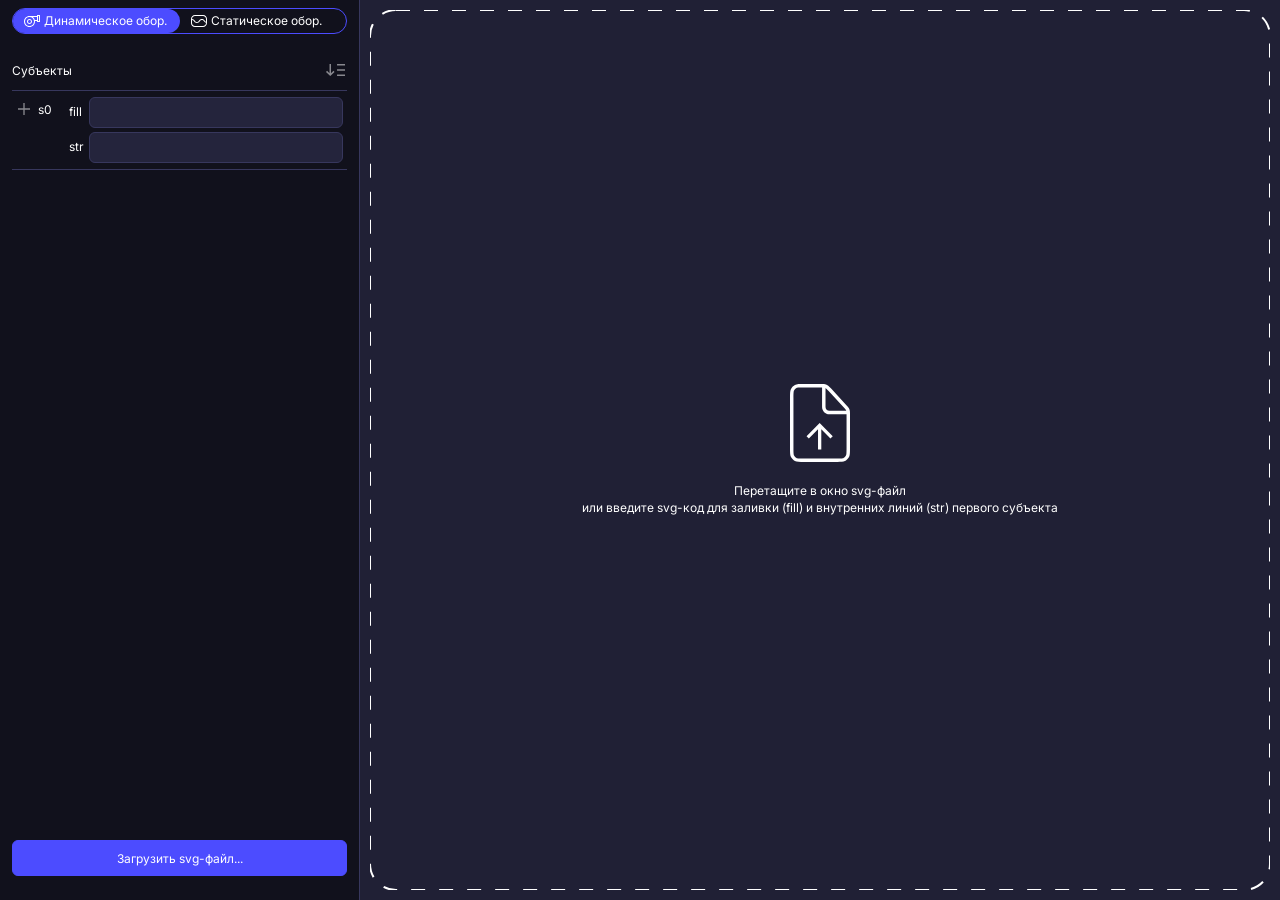
==== commit 322a33a6: "Lay a static object where you want it in the page The drawing used to go into the top left corner of" ====
--- a/index.html
+++ b/index.html
@@ -216,6 +216,38 @@
                        data-unit=" %" data-min="1" data-max="100" aria-label="Доля закрашенной части">
             </div>
 
+            <!-- Where a static object is laid in the area between the caption
+                 and the frame KOMPAKS fills in. Three buttons: the middle, one
+                 side, two sides - and the last two carry four variants each,
+                 cycled by pressing the button that is already chosen. It shares
+                 the offsets' place on the bar, the two never being there at
+                 once: one belongs to a document that grows, the other to a page
+                 that does not. -->
+            <div class="align_settings" id="align_settings" data-drop="1">
+                <span class="settings_label">Выравнивание</span>
+                <!-- The three together, because carrying the pointer from one to
+                     the next crosses the gap between them: what is being shown
+                     is only put down on the way out of the group, so the object
+                     never flicks back to the kept alignment in between. -->
+                <div class="align_buttons" id="align_buttons">
+                    <button type="button" class="align_button is_on" id="align_center"
+                            data-align="center" aria-pressed="true" title="По центру">
+                        <img src="assets/icons/aligh_icon_center.svg" alt="" width="23" height="23">
+                    </button>
+                    <button type="button" class="align_button" id="align_side"
+                            data-align="top" aria-pressed="false" title="К одной стороне">
+                        <img src="assets/icons/aligh_icon_top.svg" alt="" width="23" height="23">
+                    </button>
+                    <button type="button" class="align_button" id="align_corner"
+                            data-align="left_top" aria-pressed="false" title="К двум сторонам">
+                        <img src="assets/icons/aligh_icon_left_top.svg" alt="" width="23" height="23">
+                    </button>
+                </div>
+                <span class="settings_label">с отступом</span>
+                <input type="text" class="unit_input" id="align_margin" inputmode="numeric"
+                       data-min="0" data-max="9999" aria-label="Отступ от области выравнивания">
+            </div>
+
             <!-- The empty space the format leaves under the object, and as much
                  above it as is asked for. Both are part of the document, so the
                  file is rebuilt as they are typed. -->
--- a/css/styles.css
+++ b/css/styles.css
@@ -99,6 +99,11 @@
     gap: clamp(8px, 1.5vw, 20px);
     flex: 0 1 auto;
     min-width: 0;
+    /* The full height of the bar, though its controls are shorter and stay
+       centred in it: what is cut off here is meant to be the right-hand end
+       (see above), and a box only as tall as its contents would cut the
+       full-height hit areas off with it. */
+    height: 100%;
     overflow: hidden;
 }
 
@@ -108,6 +113,7 @@
 .indicators_settings,
 .lines_settings,
 .hatching_settings,
+.align_settings,
 .offset_settings,
 .layer_selection_block {
     display: flex;
@@ -115,6 +121,80 @@
     gap: 4px;
     flex: 0 0 auto;
 }
+
+/* The three buttons keep their own strip: crossing the gap between two of them
+   must not count as leaving, or what is being shown would be put down and taken
+   up again and the object would flick back in between. The strip reaches the
+   full height of the bar, so the gaps belong to it at any height. */
+.align_buttons {
+    position: relative;
+    display: flex;
+    align-items: center;
+    gap: 4px;
+    flex: 0 0 auto;
+}
+
+.align_buttons::before {
+    content: "";
+    position: absolute;
+    left: 0;
+    right: 0;
+    top: 50%;
+    height: var(--toolbar-h);
+    transform: translateY(-50%);
+}
+
+/* Where a static object is laid. Three layers, as design/align_settings.json
+   has them: the background, which is the state - filled while the button is the
+   chosen one or under the pointer - then the glyph, which reaches the edges of
+   the button and is clipped to its corners, and then the border over both. */
+.align_button {
+    position: relative;
+    flex: 0 0 auto;
+    width: 23px;
+    height: 23px;
+    padding: 0;
+    border: 0;
+    border-radius: var(--radius);
+    background: var(--field-bg);
+    cursor: pointer;
+}
+
+/* A 23px square is a small thing to hit, so each button reaches the full height
+   of the bar for the pointer while staying 23px to the eye - the same as the
+   layer segments. It is a pseudo-element of the button, so hover and clicks
+   land on the button; which is why the button cannot clip its overflow, and the
+   glyph is rounded off by its own border-radius instead. */
+.align_button::before {
+    content: "";
+    position: absolute;
+    left: 0;
+    right: 0;
+    top: 50%;
+    height: var(--toolbar-h);
+    transform: translateY(-50%);
+}
+
+.align_button img {
+    position: absolute;
+    inset: 0;
+    display: block;
+    width: 23px;
+    height: 23px;
+    border-radius: var(--radius);
+}
+
+.align_button::after {
+    content: "";
+    position: absolute;
+    inset: 0;
+    border: 1px solid var(--border);
+    border-radius: var(--radius);
+    pointer-events: none;
+}
+
+.align_button.is_on,
+.align_button:hover { background: var(--accent); }
 
 .settings_label { white-space: nowrap; }
 
@@ -353,7 +433,11 @@
 
 .object_type img { flex: 0 0 auto; }
 
+/* Inter's 12px box sits the label a pixel low against the icon beside it, so
+   the text is lifted back onto the line the design draws it on. */
 .object_type span {
+    position: relative;
+    top: -1px;
     min-width: 0;
     overflow: hidden;
     white-space: nowrap;
@@ -361,8 +445,6 @@
 }
 
 .object_type.is_on { background: var(--accent); }
-
-.object_type:not(.is_on):hover { background: var(--upload-hover); }
 
 .head_line {
     display: flex;
